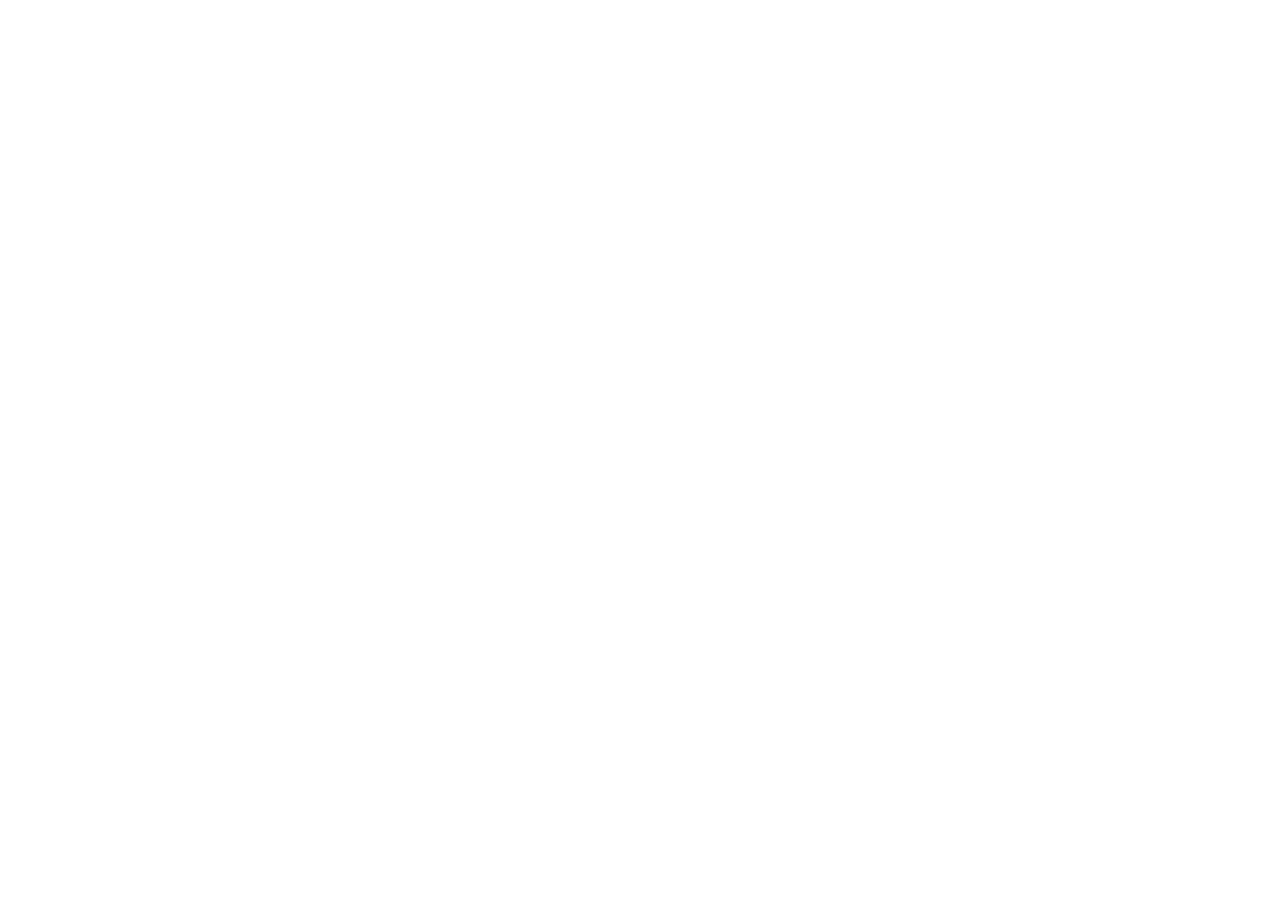
==== portfolio.html @ 34445811 "Create portfolio.html" ====
<!DOCTYPE html>
<html lang="en">
  <head>
    <meta charset="UTF-8" />
    <meta http-equiv="X-UA-Compatible" content="IE=edge" />
    <meta name="viewport" content="width=device-width, initial-scale=1.0" />
    <title>portfolio</title>
  </head>
  <body>
    <header>
      <h1></h1>
    </header>
    <footer></footer>
  </body>
</html>
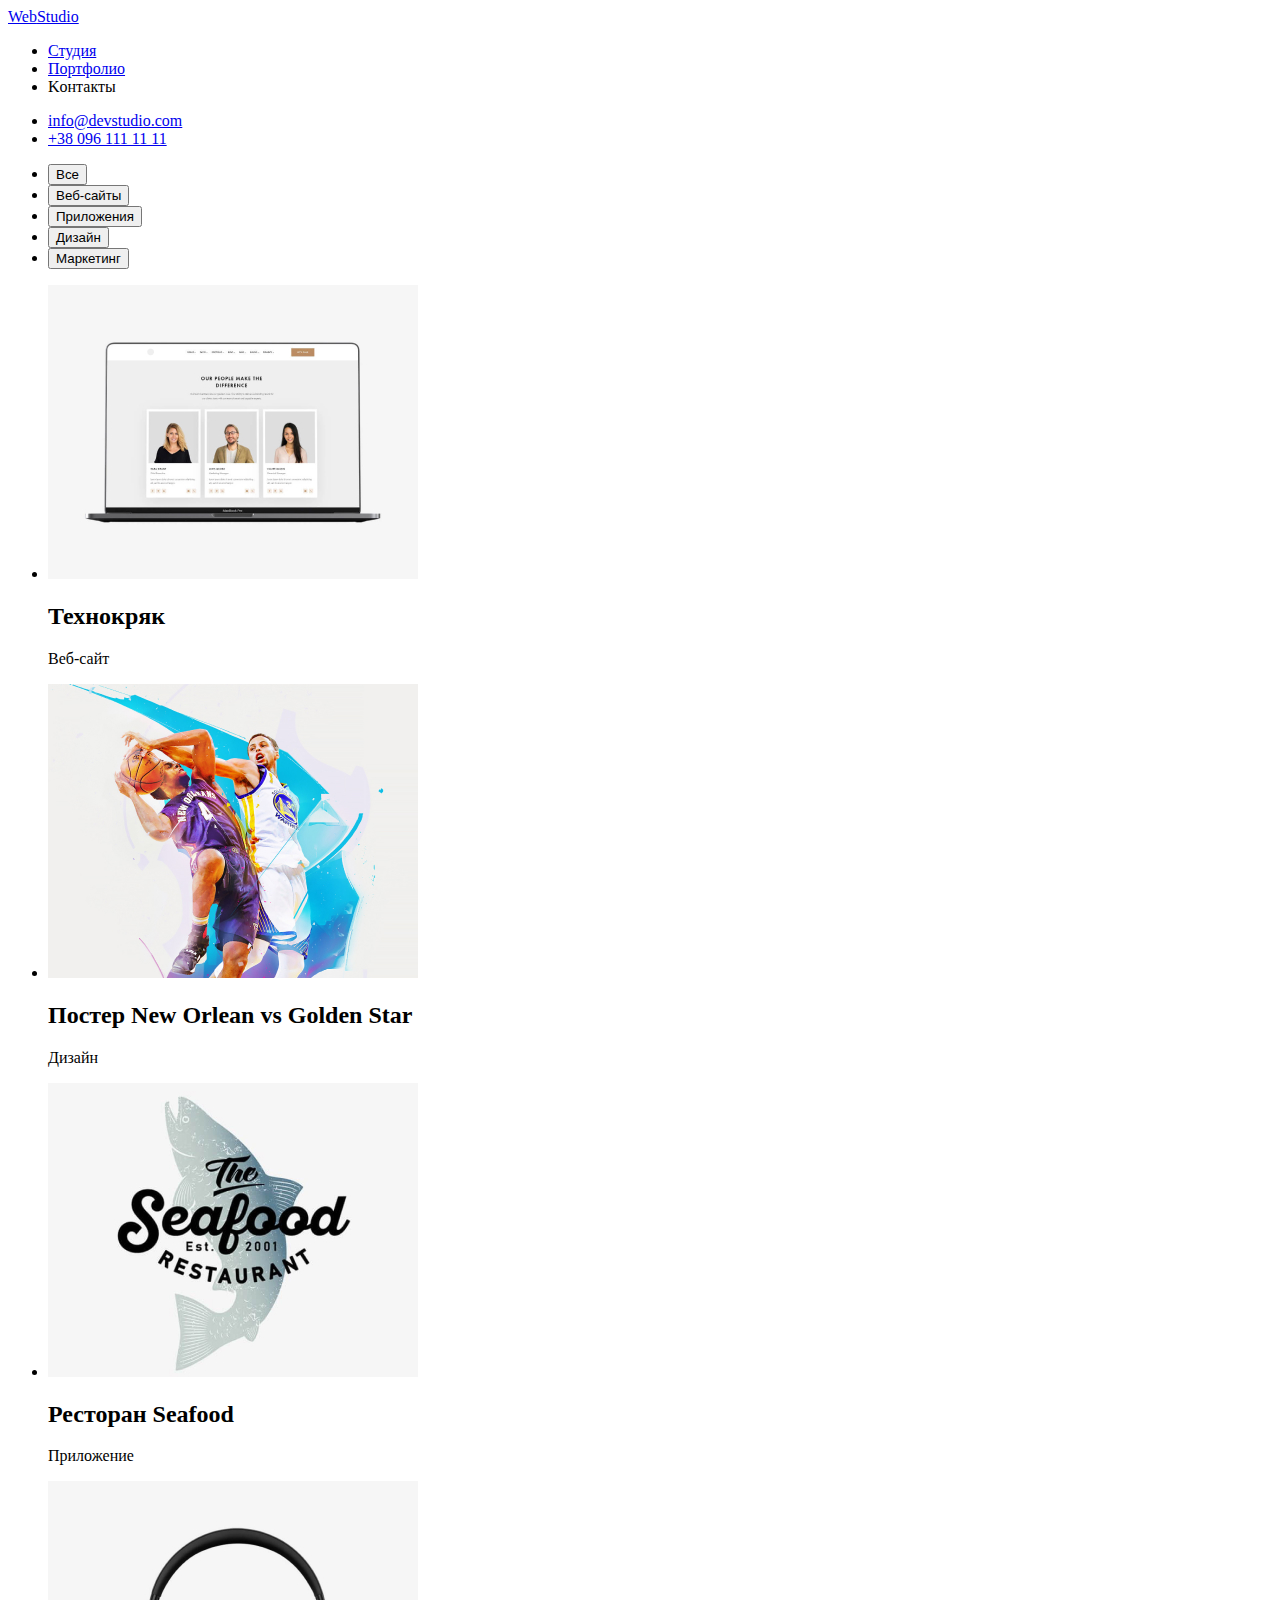
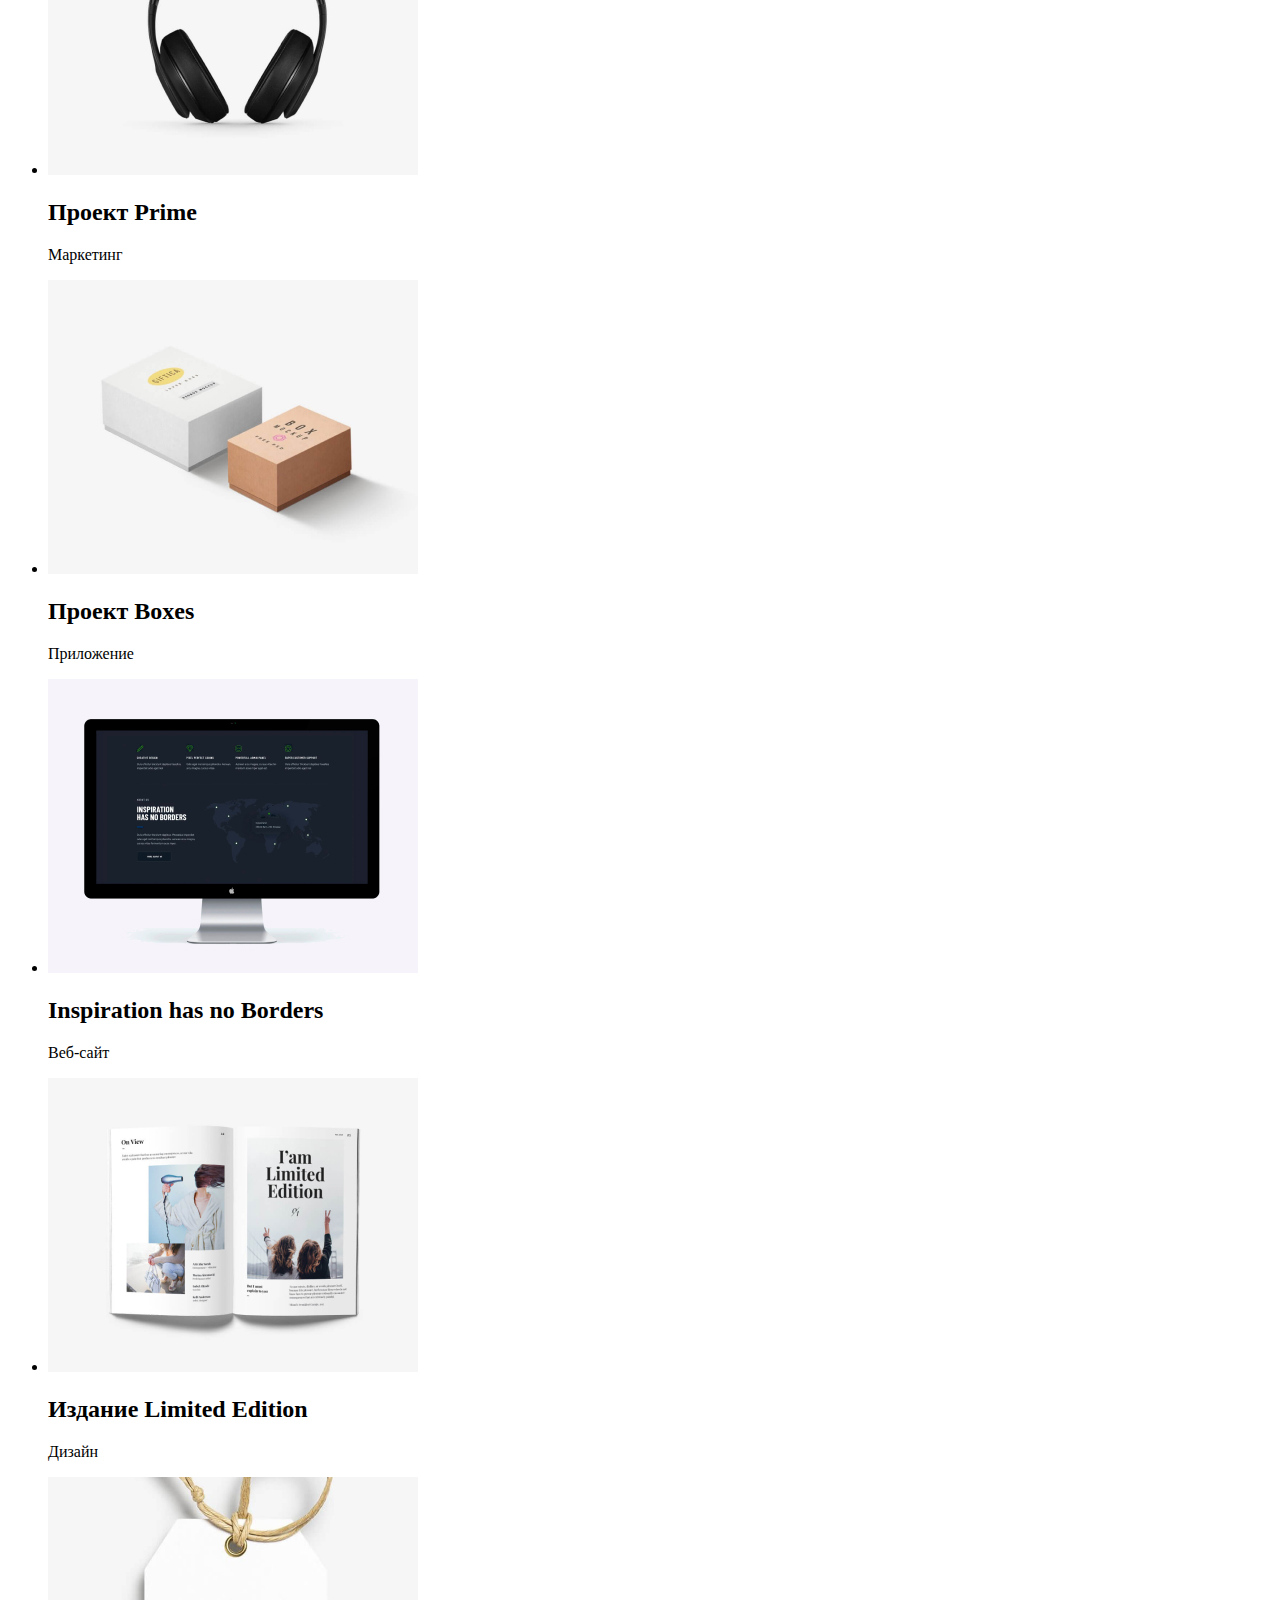
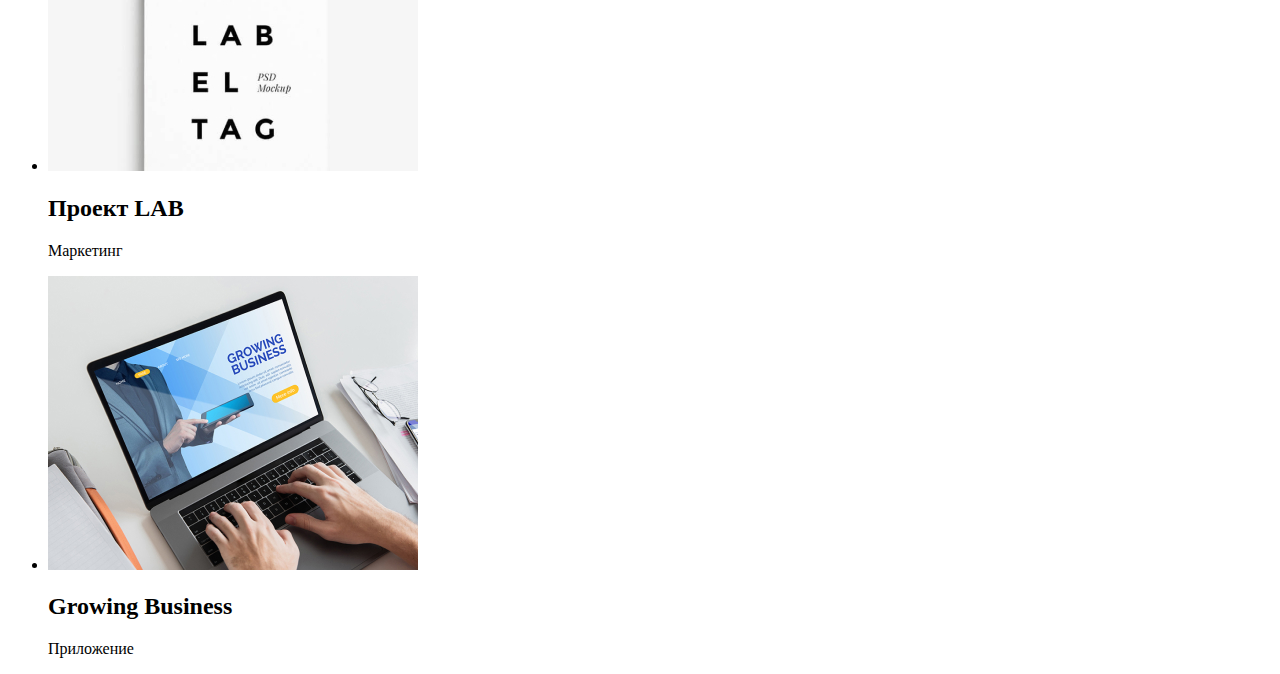
==== commit 838a083f: "добавляет классы" ====
--- a/portfolio.html
+++ b/portfolio.html
@@ -1,15 +1,97 @@
 <!DOCTYPE html>
-<html lang="en">
+<html lang="ru">
   <head>
     <meta charset="UTF-8" />
     <meta http-equiv="X-UA-Compatible" content="IE=edge" />
     <meta name="viewport" content="width=device-width, initial-scale=1.0" />
     <title>portfolio</title>
+    <link rel="stylesheet" type="text/css" href="./css/styles.css" />
+    <link
+      href="https://fonts.googleapis.com/css2?family=Roboto:wght@700&display=swap"
+      rel="stylesheet"
+    />
   </head>
   <body>
     <header>
-      <h1></h1>
+      <nav>
+        <a href="index.html" class="logo-link"><span class="logo-accent">Web</span>Studio</a>
+        <ul class="nav">
+          <li><a href="./index.html" class="nav-link">Студия</a></li>
+          <li><a href="./portfolio.html" class="nav-portfolio">Портфолио</a></li>
+          <li><Kонтакты href=""class="nav-link">Kонтакты</a></li>
+        </ul>
+      </nav>
+      <ul>
+        <li><a href="mailto:info@devstudio.com" class="header-contacts">info@devstudio.com</a></li>
+        <li><a href="tel:+380961111111" class="header-contacts">+38 096 111 11 11</a></li>
+      </ul>
     </header>
-    <footer></footer>
+    <!---Наши проекты-->
+    <main>
+      <section>
+        <ul class="projects-filter">
+          <li><button type="button" class="projects-button">Все
+          </button></li>
+          <li><button type="button" class="projects-button">Веб-сайты
+          </button></li>
+          <li><button type="button" class="projects-button">Приложения
+          </button></li>
+          <li><button type="button" class="projects-button">Дизайн
+          </button></li>
+          <li><button type="button" class="projects-button">Маркетинг
+          </button></li>
+        </ul>
+        <ul class="projects-list">
+          <li>
+            <img src="./imajes/portfolip/tehno-criac.jpg" alt="технокряк" width="370px" height="294px"/> 
+            <h2 class="projects-name">Технокряк</h2> 
+            <p class="projects-type"> Веб-сайт </p>
+          </li>
+          <li>
+            <img src="./imajes/portfolip/new-orlean.jpg" alt="баскетбол" width="370px" height="294px"/> 
+            <h2 class="projects-name">Постер New Orlean vs Golden Star</h2> 
+            <p class="projects-type"> Дизайн</p>
+          </li>
+          <li>
+            <img src="./imajes/portfolip/seawood.jpg" alt="лого морского ресторана" width="370px" height="294px"/> 
+            <h2 class="projects-name">Ресторан Seafood</h2> 
+            <p class="projects-type"> Приложение</p>
+          </li>
+          <li>
+            <img src="./imajes/portfolip/prime.jpg" alt="наушники" width="370px" height="294px"/> 
+            <h2 class="projects-name">Проект Prime</h2> 
+            <p class="projects-type">Маркетинг</p>
+          </li>
+          <li>
+            <img src="./imajes/portfolip/boxes.jpg" alt="коробочки" width="370px" height="294px"/> 
+            <h2 class="projects-name">Проект Boxes</h2> 
+            <p class="projects-type">Приложение</p>
+          </li>
+          <li> 
+            <img src="./imajes/portfolip/monitor.jpg" alt="монитор" width="370px" height="294px"/> 
+            <h2 class="projects-name">Inspiration has no Borders</h2> 
+            <p class="projects-type">Веб-сайт</p>
+          </li>
+          <li>
+            <img src="./imajes/portfolip/magazine.jpg" alt="журнал" width="370px" height="294px"/> 
+            <h2 class="projects-name">Издание Limited Edition</h2> 
+            <p class="projects-type">Дизайн</p>
+          </li>
+          <li>
+            <img src="./imajes/portfolip/label.jpg" alt="лейбла" width="370px" height="294px"/> 
+            <h2 class="projects-name">Проект LAB</h2> 
+            <p class="projects-type">Маркетинг</p>
+          </li>
+          <li>
+            <img src="./imajes/portfolip/growing.jpg" alt="печатает на ноутбуке" width="370px" height="294px"/>
+            <h2 class="projects-name">Growing Business</h2>
+            <p class="projects-type">Приложение</p>
+          </li>
+        </ul>
+      </section>
+    </main>
+    <footer>
+      
+    </footer>
   </body>
 </html>
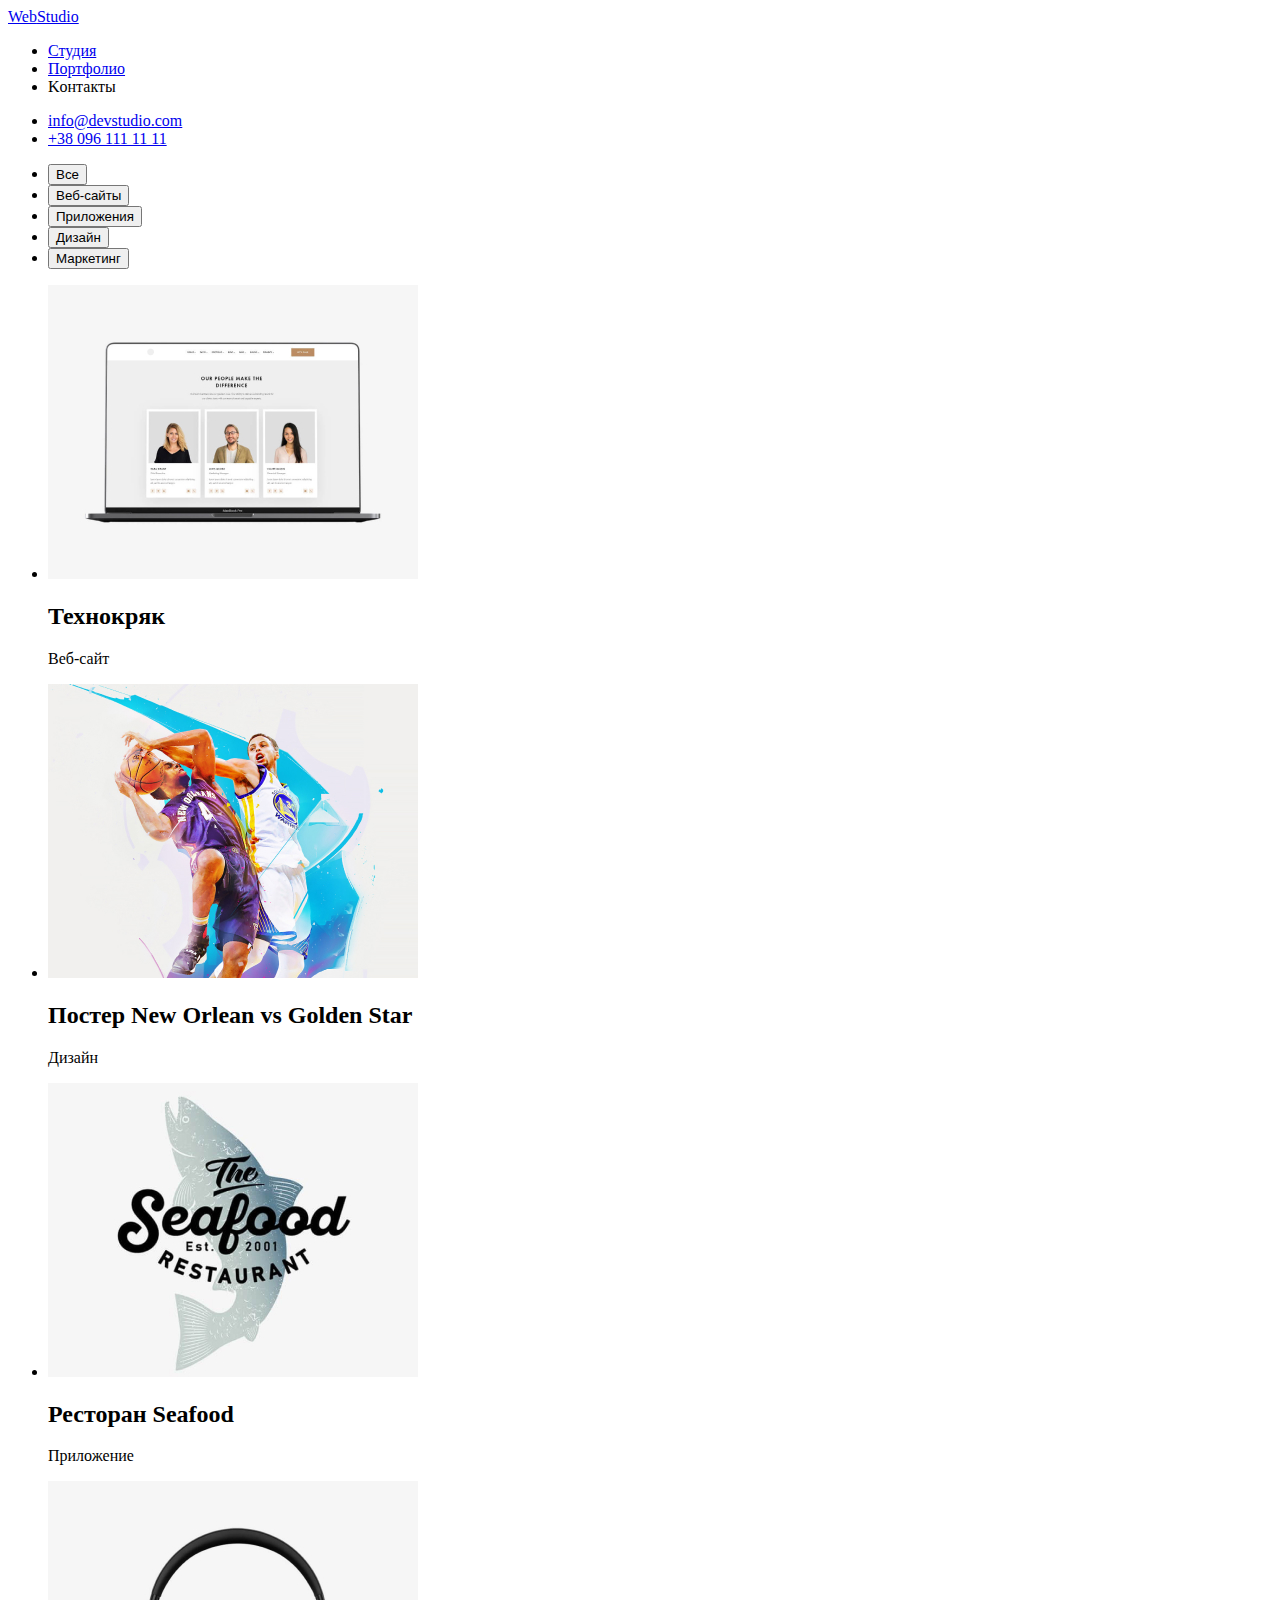
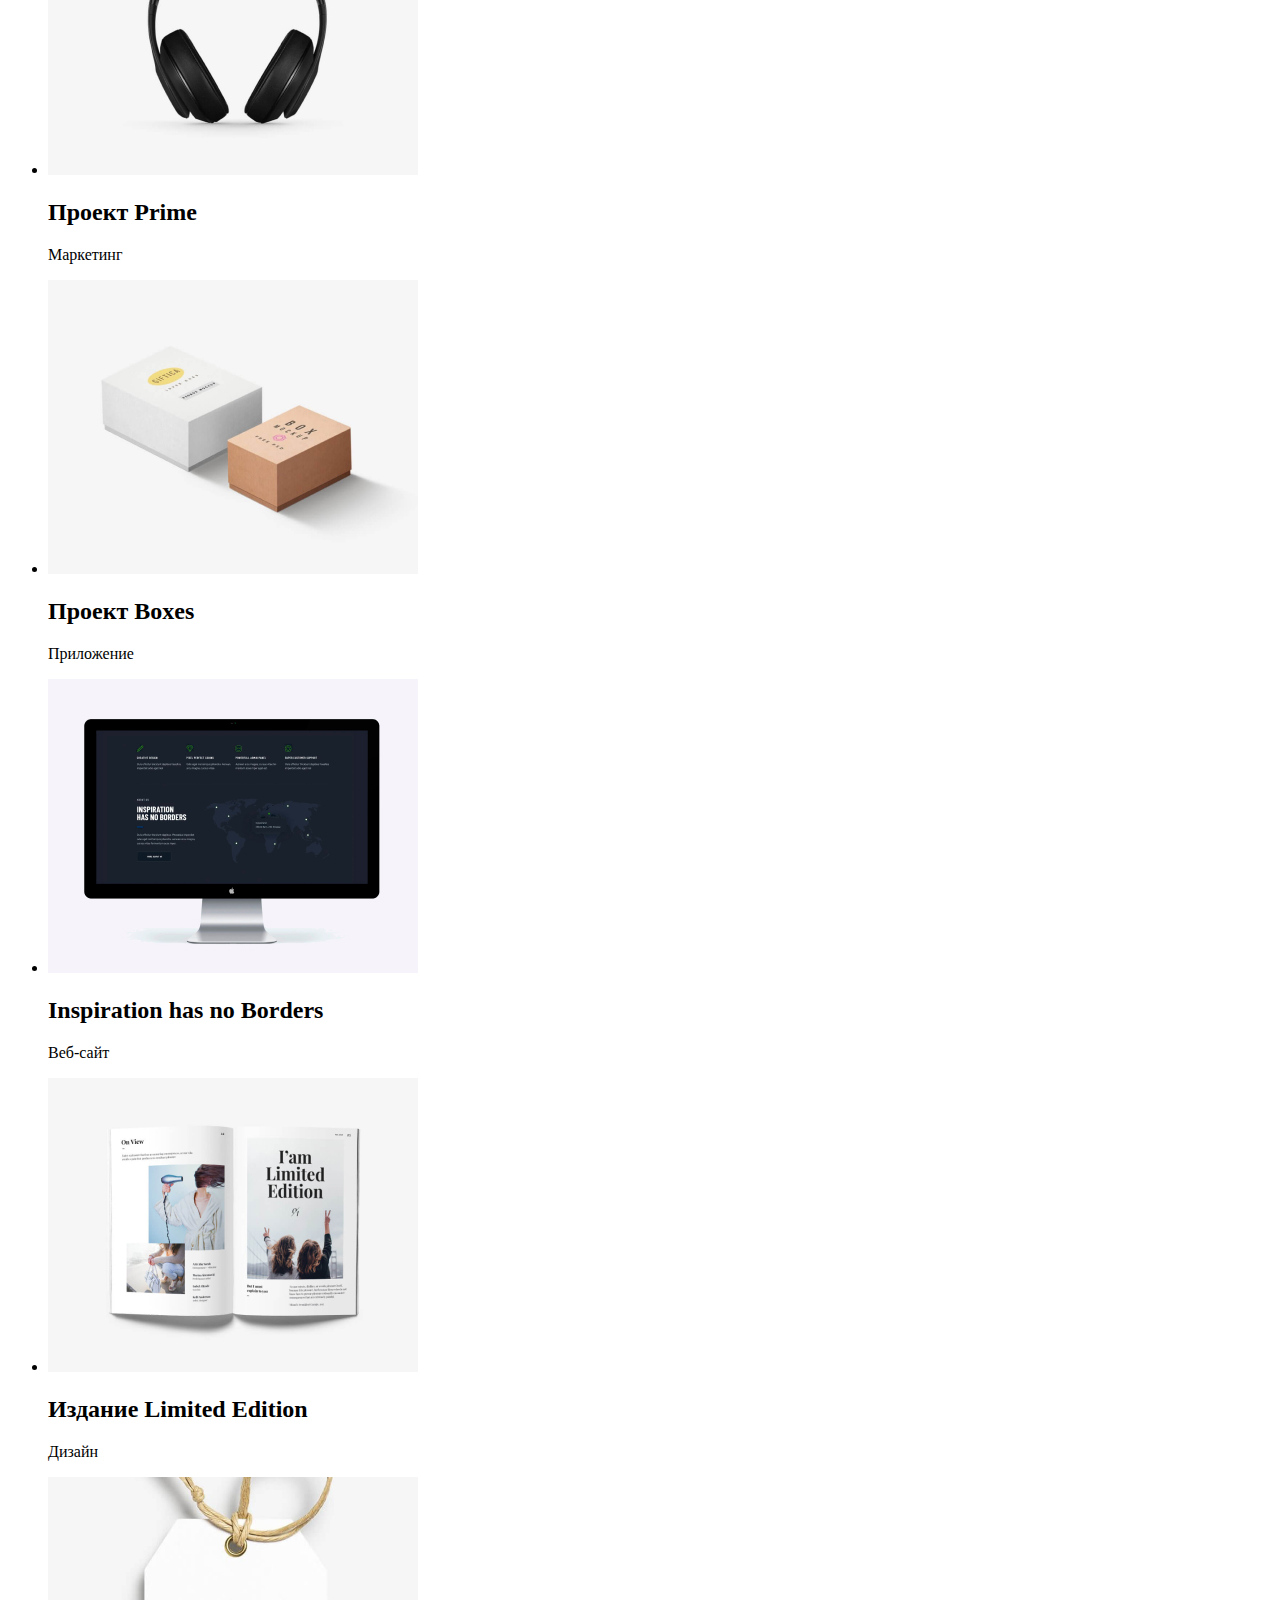
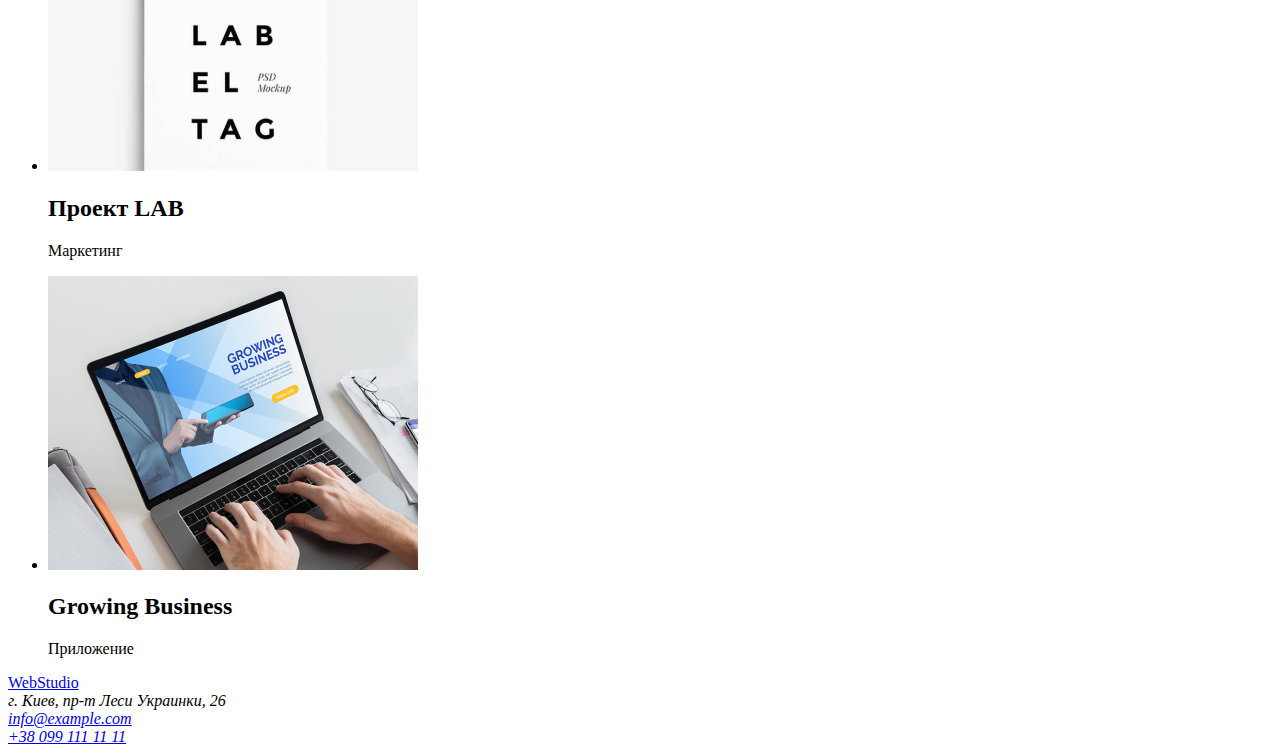
==== commit 2e638e4b: "ссылки портфолио" ====
--- a/portfolio.html
+++ b/portfolio.html
@@ -90,8 +90,13 @@
         </ul>
       </section>
     </main>
-    <footer>
-      
+   <footer class="footer-section">
+      <a href="/" class="footer-logo"><span class="logo-accent">Web</span>Studio</a>
+      <address class="address">
+        г. Киев, пр-т Леси Украинки, 26 <br />
+        <a href="mailto:info@example.com" class="footer-contacts">info@example.com</a> <br />
+        <a href="tel:+380991111111" class="footer-contacts">+38 099 111 11 11</a>
+      </address>
     </footer>
   </body>
 </html>
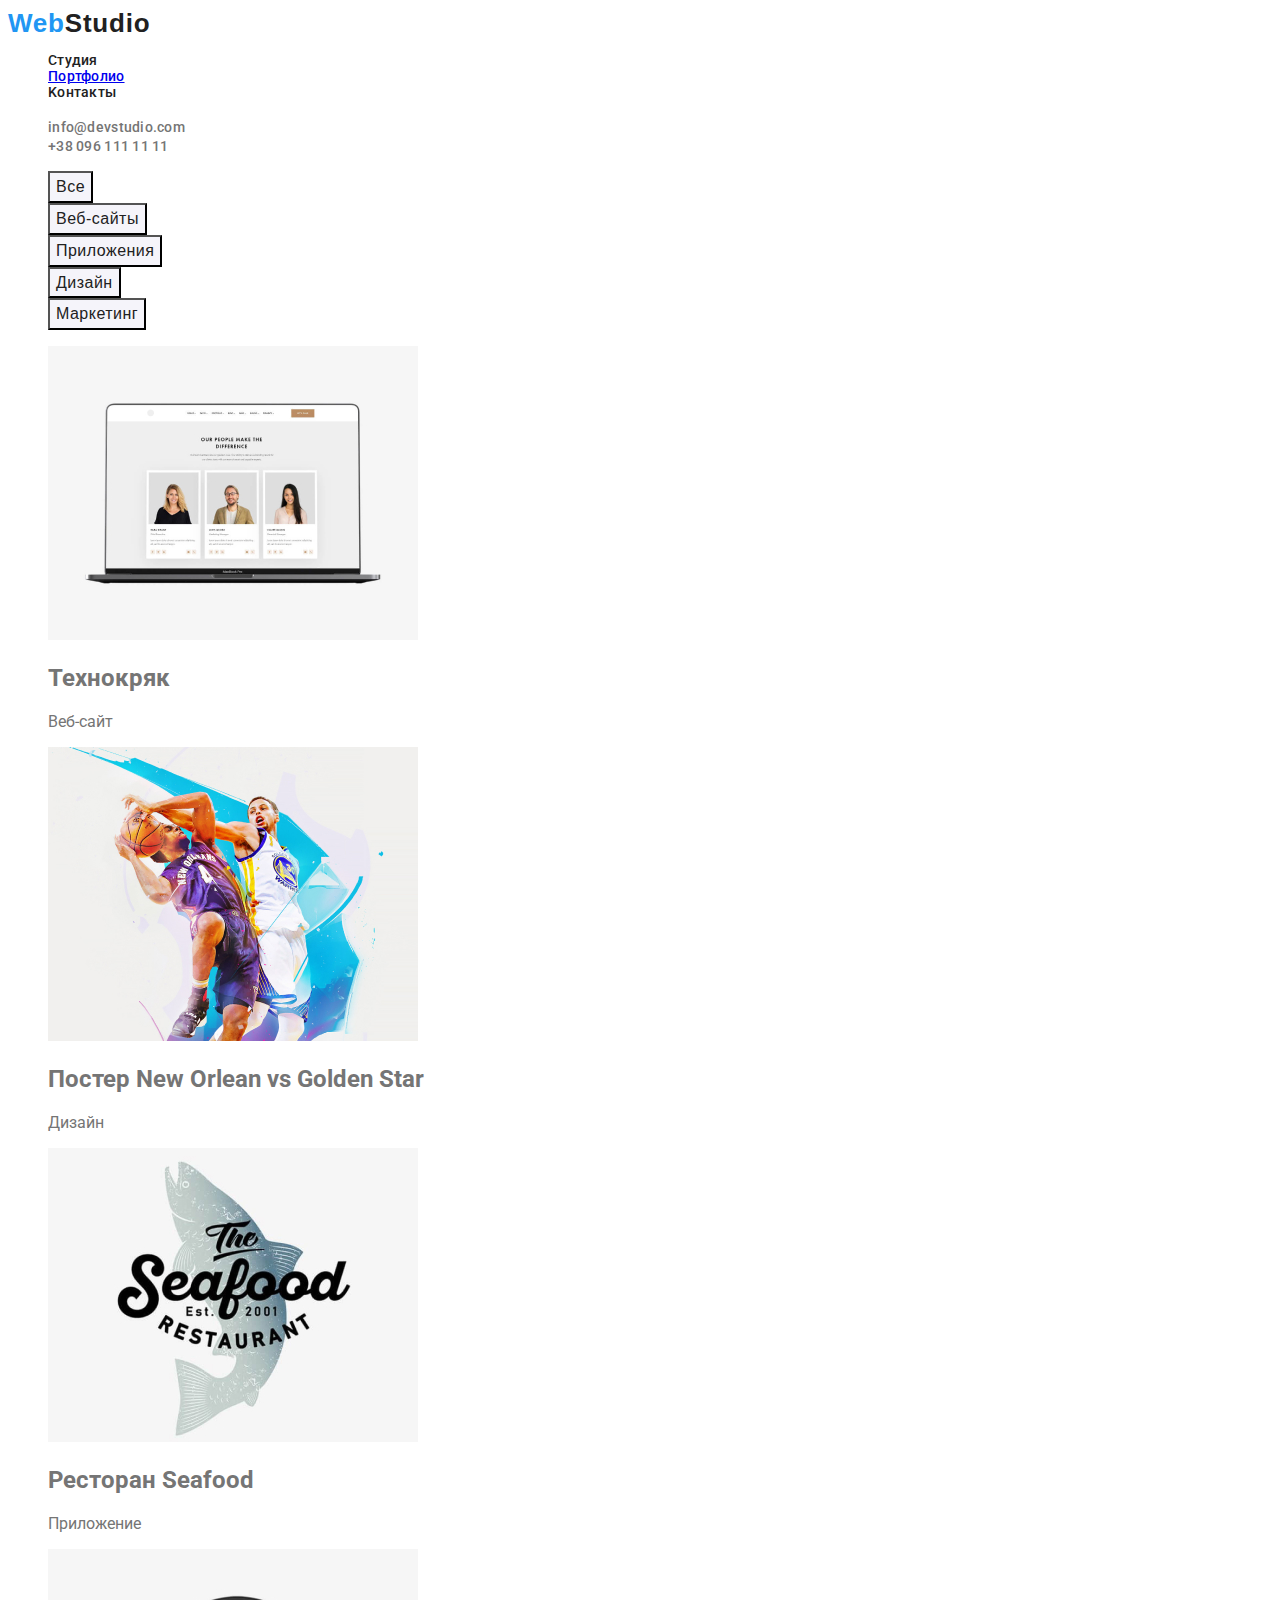
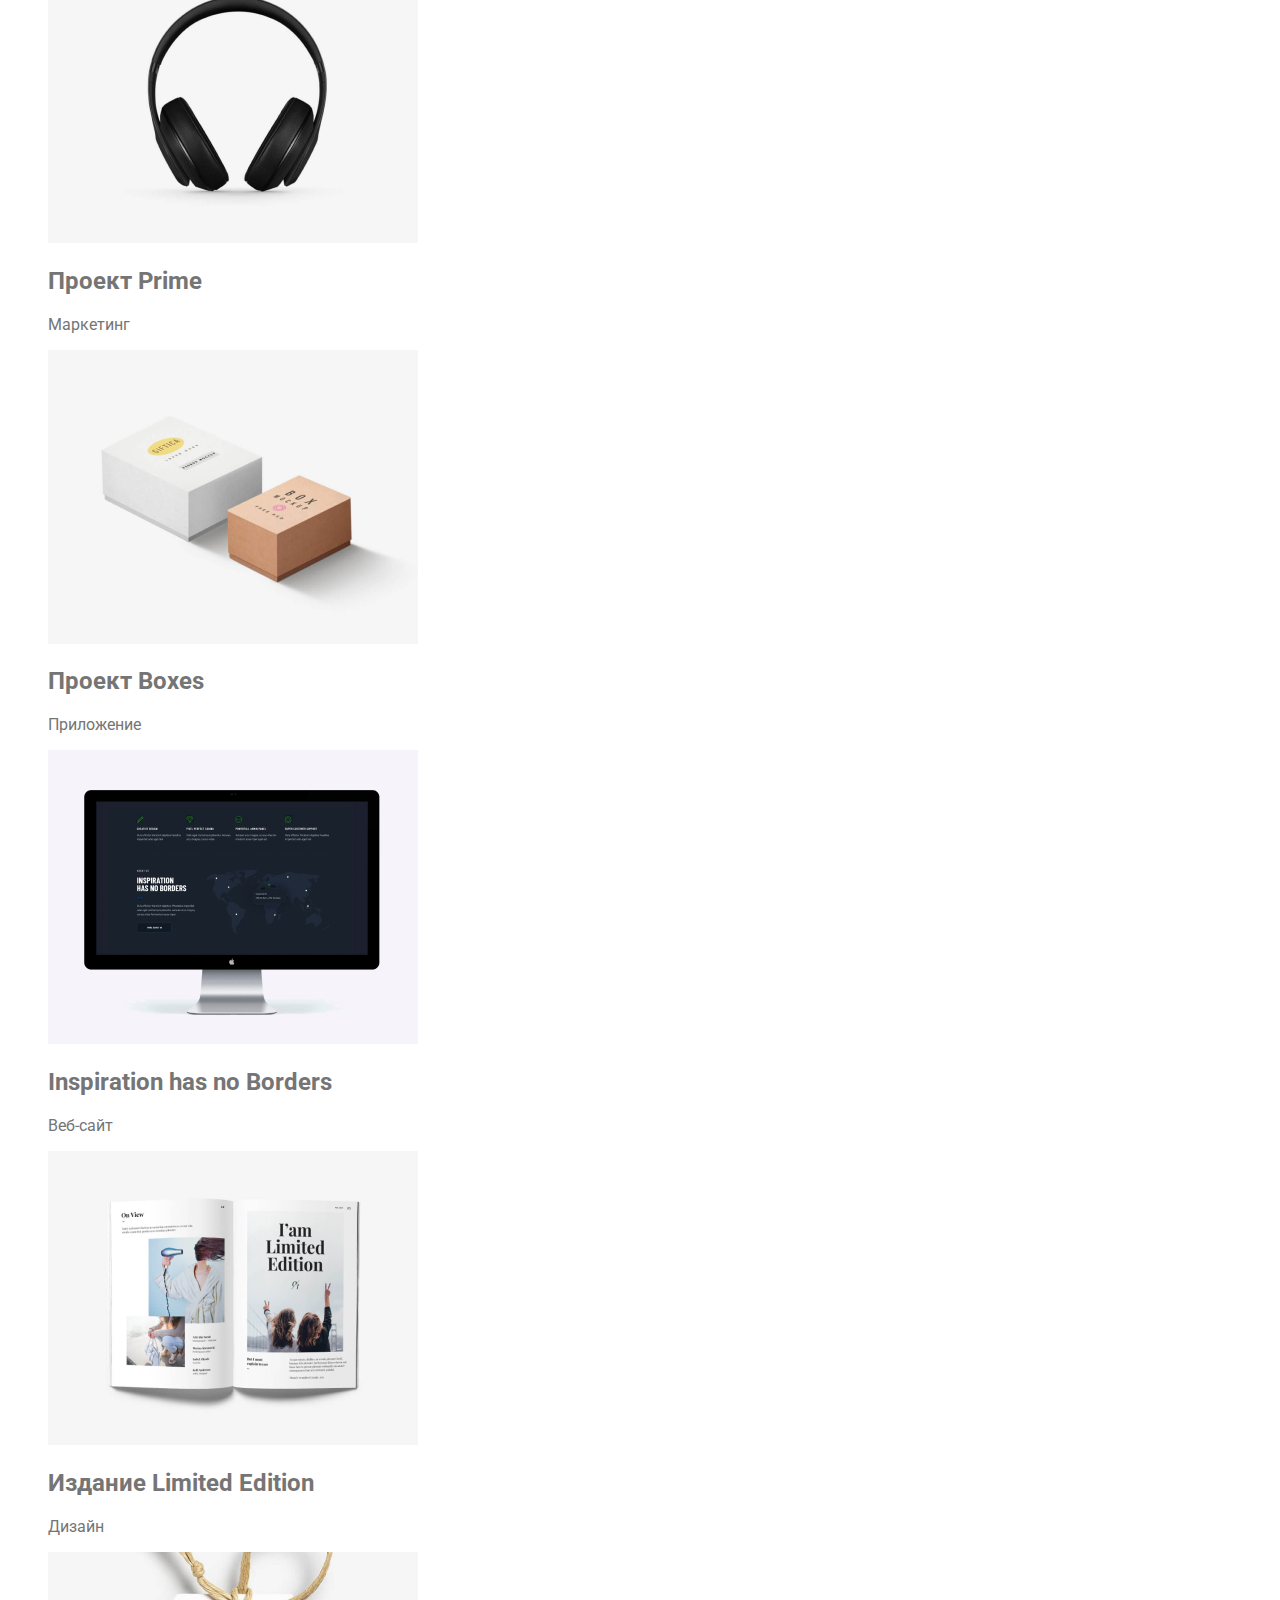
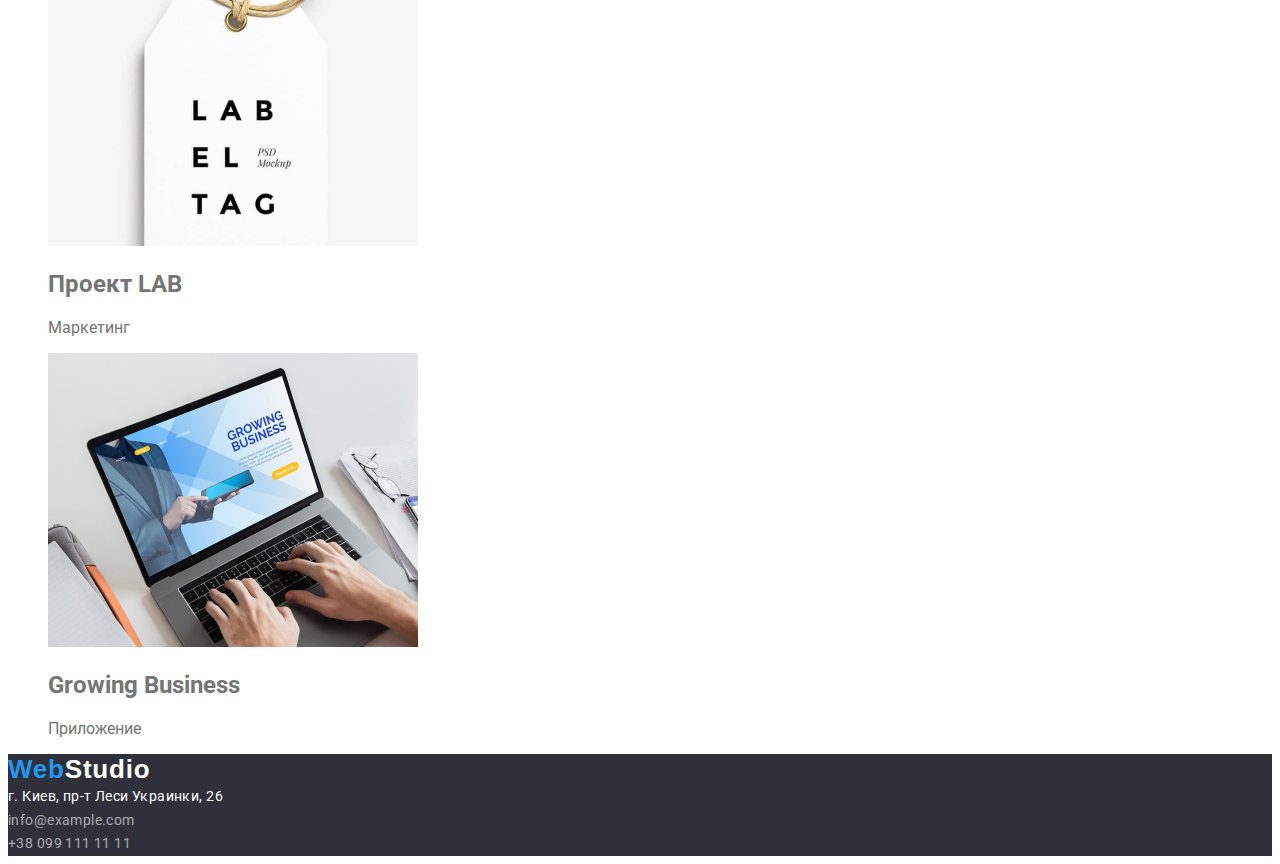
==== commit 801aee56: "меняет путь к css" ====
--- a/portfolio.html
+++ b/portfolio.html
@@ -4,12 +4,12 @@
     <meta charset="UTF-8" />
     <meta http-equiv="X-UA-Compatible" content="IE=edge" />
     <meta name="viewport" content="width=device-width, initial-scale=1.0" />
-    <title>portfolio</title>
-    <link rel="stylesheet" type="text/css" href="./css/styles.css" />
     <link
       href="https://fonts.googleapis.com/css2?family=Roboto:wght@700&display=swap"
       rel="stylesheet"
     />
+    <link rel="stylesheet" type="text/css" href="./css/styles.css" />
+    <title>portfolio</title>
   </head>
   <body>
     <header>
--- a/css/styles.css
+++ b/css/styles.css
@@ -0,0 +1,259 @@
+:root {
+    --brand-color: #2196F3;
+    --title-color: #212121;
+    --text-color: #757575;
+    --hero-color: #FFFFFF;
+    --contact-color: rgba(255, 255, 255, 0.6);
+    --main-background: #FFFFFF;
+    --secondary-background: #F5F4FA;
+}
+body {
+    color: var(--text-color);
+    font-family: roboto, sans-serif;
+}
+ul {
+    list-style: none;
+}
+
+/* Header */
+.logo-accent {
+    color: var(--brand-color)
+}
+
+.logo-link {
+    color: var(--title-color);
+
+    font-family: raleway, sans-serif;
+    font-weight: 700;
+    font-size: 26px;
+    line-height: 1.19;
+    letter-spacing: 0.03em;
+    text-decoration: none;
+}
+
+.nav {
+    color: var(--title-color);
+
+    font-weight: 500;
+    font-size: 14px;
+    line-height: 1.14;
+    letter-spacing: 0.02em;
+    list-style: none;
+}
+
+.nav-link {
+    color: inherit;
+    text-decoration: none;
+}
+
+.nav-link:hover,
+.nav-link:focus,
+.header-contacts:hover,
+.header-contacts:focus {
+    color: var(--brand-color);
+}
+
+.header-contacts {
+    color: var(--text-color);
+
+    font-weight: 500;
+    font-size: 14px;
+    line-height: 1.14;
+    letter-spacing: 0.02em;
+    text-decoration: none;
+}
+
+.current-link {
+    color: var(--brand-color);
+}
+
+/* Hero */
+.hero {
+    background-color: #2F303A;
+}
+
+.hero-title {
+    color: var(--hero-color);
+
+    font-weight: 900;
+    font-size: 44px;
+    line-height: 1.36;
+    text-align: center;
+    letter-spacing: 0.06em;
+    text-transform: uppercase;
+}
+
+.button {
+    color: var(--hero-color);
+    background-color: var(--brand-color);
+
+    font-weight: 700;
+    font-size: 16px;
+    line-height: 1.88;
+    text-align: center;
+    letter-spacing: 0.06em;
+
+    cursor: pointer;
+}
+
+/*Our advantages */
+.advantag {
+    background-color: var(--main-background);
+}
+
+.advantag-list {
+    list-style: none;
+}
+
+.advantag-title {
+    color: var(--title-color);
+
+    font-weight: 700;
+    font-size: 14px;
+    line-height: 1.14;
+    letter-spacing: 0.03em;
+    text-transform: uppercase;
+}
+
+.advantag-text {
+    font-weight: 400;
+    font-size: 14px;
+    line-height: 1.71;
+    letter-spacing: 0.03em;
+}
+
+/*Doing*/
+.doin {
+    background-color: var(--main-background);
+}
+
+.doin-title {
+    color: var(--title-color);
+
+    font-weight: 700;
+    font-size: 36px;
+    line-height: 1.17;
+    text-align: center;
+    letter-spacing: 0.03em;
+}
+
+.doin-list {
+    list-style: none;
+}
+
+/* Team */
+.team {
+    background-color: var(--secondary-background);
+}
+
+.team-title {
+    color: var(--title-color);
+
+    font-weight: 700;
+    font-size: 36px;
+    line-height: 1.17;
+    text-align: center;
+    letter-spacing: 0.03em;
+}
+
+.team-list {
+    list-style: none;
+}
+
+.team-name {
+    color: var(--title-color);
+
+    font-weight: 500;
+    font-size: 16px;
+    line-height: 1.19;
+    text-align: center;
+    letter-spacing: 0.03em;
+}
+
+.team-post {
+    font-weight: 400;
+    font-size: 16px;
+    line-height: 1.19;
+    text-align: center;
+    letter-spacing: 0.03em;
+}
+
+/* Footer */
+.footer-section {
+    background-color: #2F303A;
+}
+
+.footer-logo {
+    color: #FFFFFF;
+
+    font-family: raleway, sans-serif;
+    font-weight: 700;
+    font-size: 26px;
+    line-height: 1.19;
+    letter-spacing: 0.03em;
+    text-decoration: none;
+}
+
+.address {
+    color: #FFFFFF;
+
+    font-style: normal;
+    font-weight: 400;
+    font-size: 14px;
+    line-height: 1.71;
+    letter-spacing: 0.03em;
+}
+
+.footer-contacts {
+    color: rgba(255, 255, 255, 0.6);
+    text-decoration: none;
+}
+
+.footer-contacts:hover,
+.footer-contacts:focus {
+    color: var(--brand-color);
+}
+
+/* Portfolio.html */
+/*Projects */
+.projects-button {
+    color: var(--title-color);
+    background-color: #F5F4FA;
+
+    font-weight: 500;
+    font-size: 16px;
+    line-height: 1.62;
+    text-align: center;
+    letter-spacing: 0.03em;
+}
+
+.projects-filter {
+    list-style: none;
+}
+
+.projects-button:hover,
+.projects-button:focus {
+    color: var(--hero-color);
+    background-color: var(--brand-color);
+    cursor: pointer;
+}
+
+.projects-list {
+    list-style: none;
+}
+
+.project-name {
+    color: var(--title-color);
+
+    font-weight: 700;
+    font-size: 18px;
+    line-height: 2;
+    letter-spacing: 0.06em;
+}
+
+.project-type {
+    font-weight: 400;
+    font-size: 16px;
+    line-height: 1.87;
+    letter-spacing: 0.03em;
+}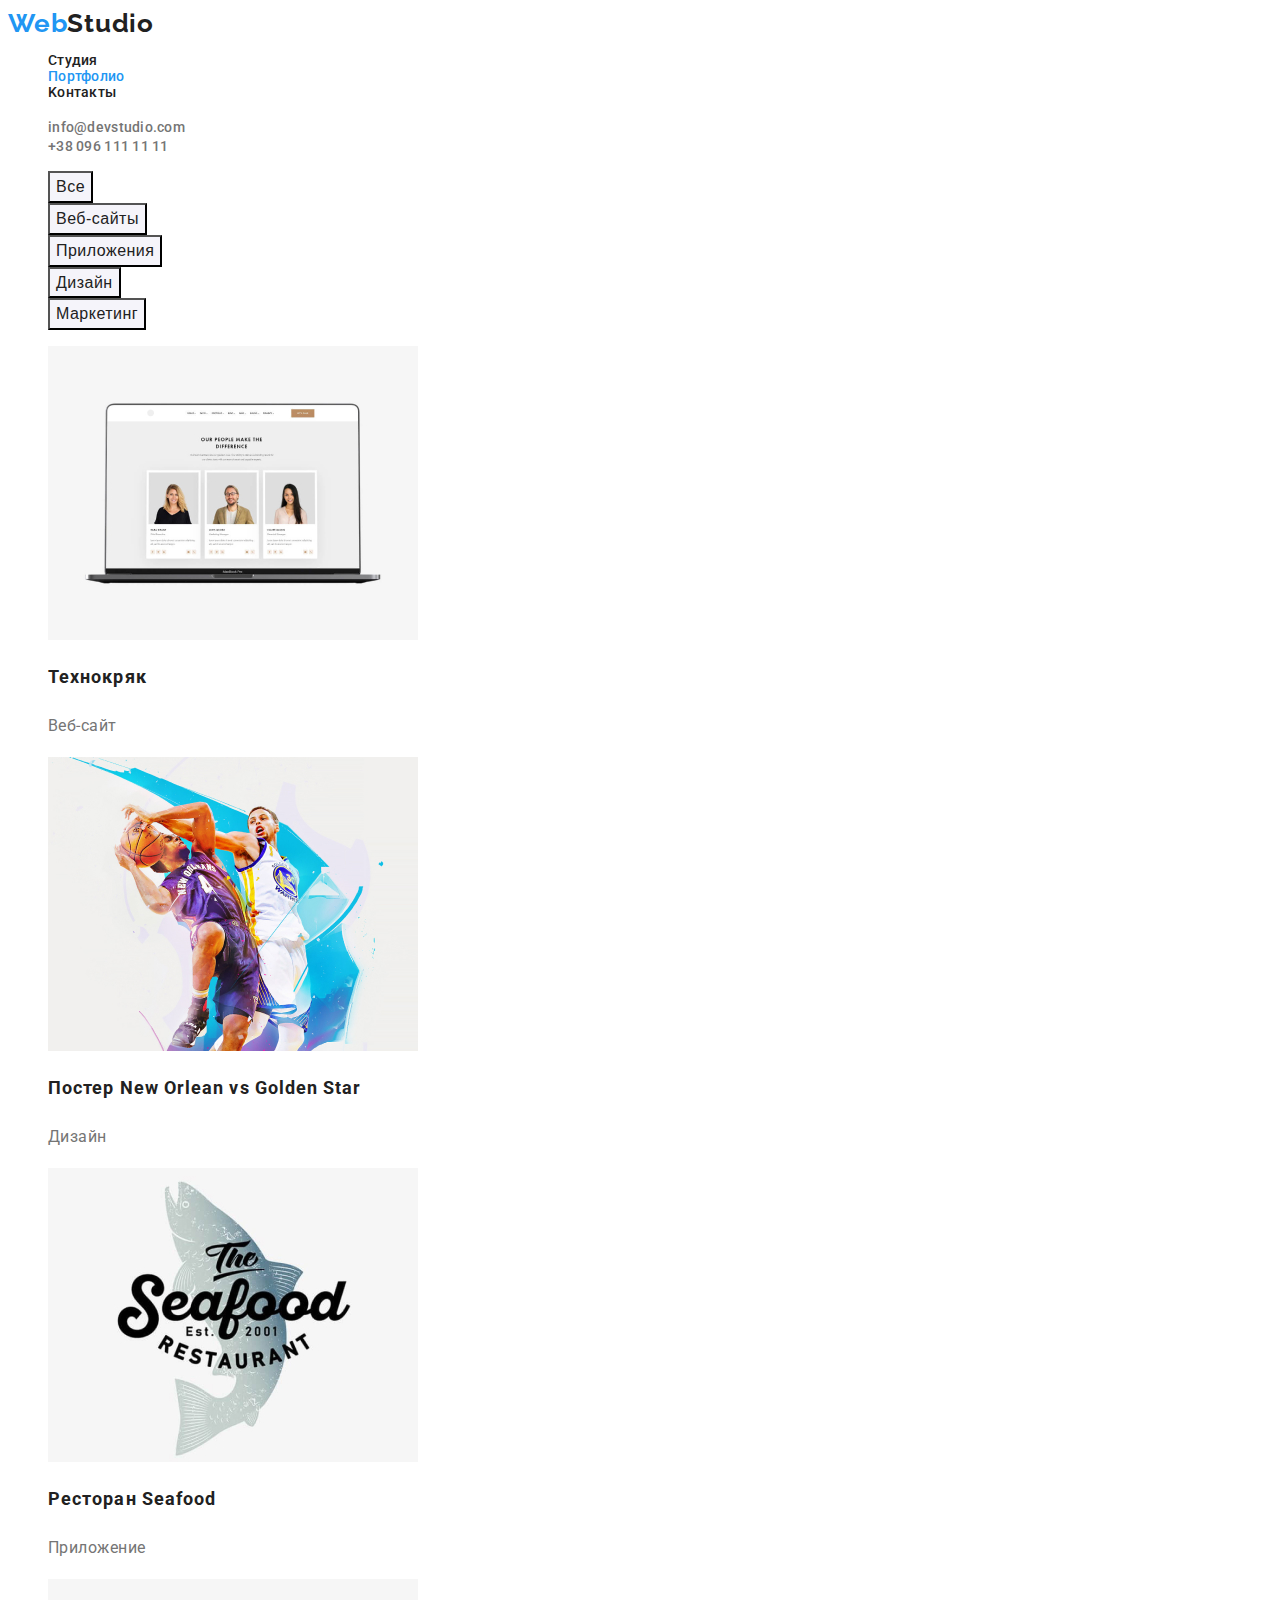
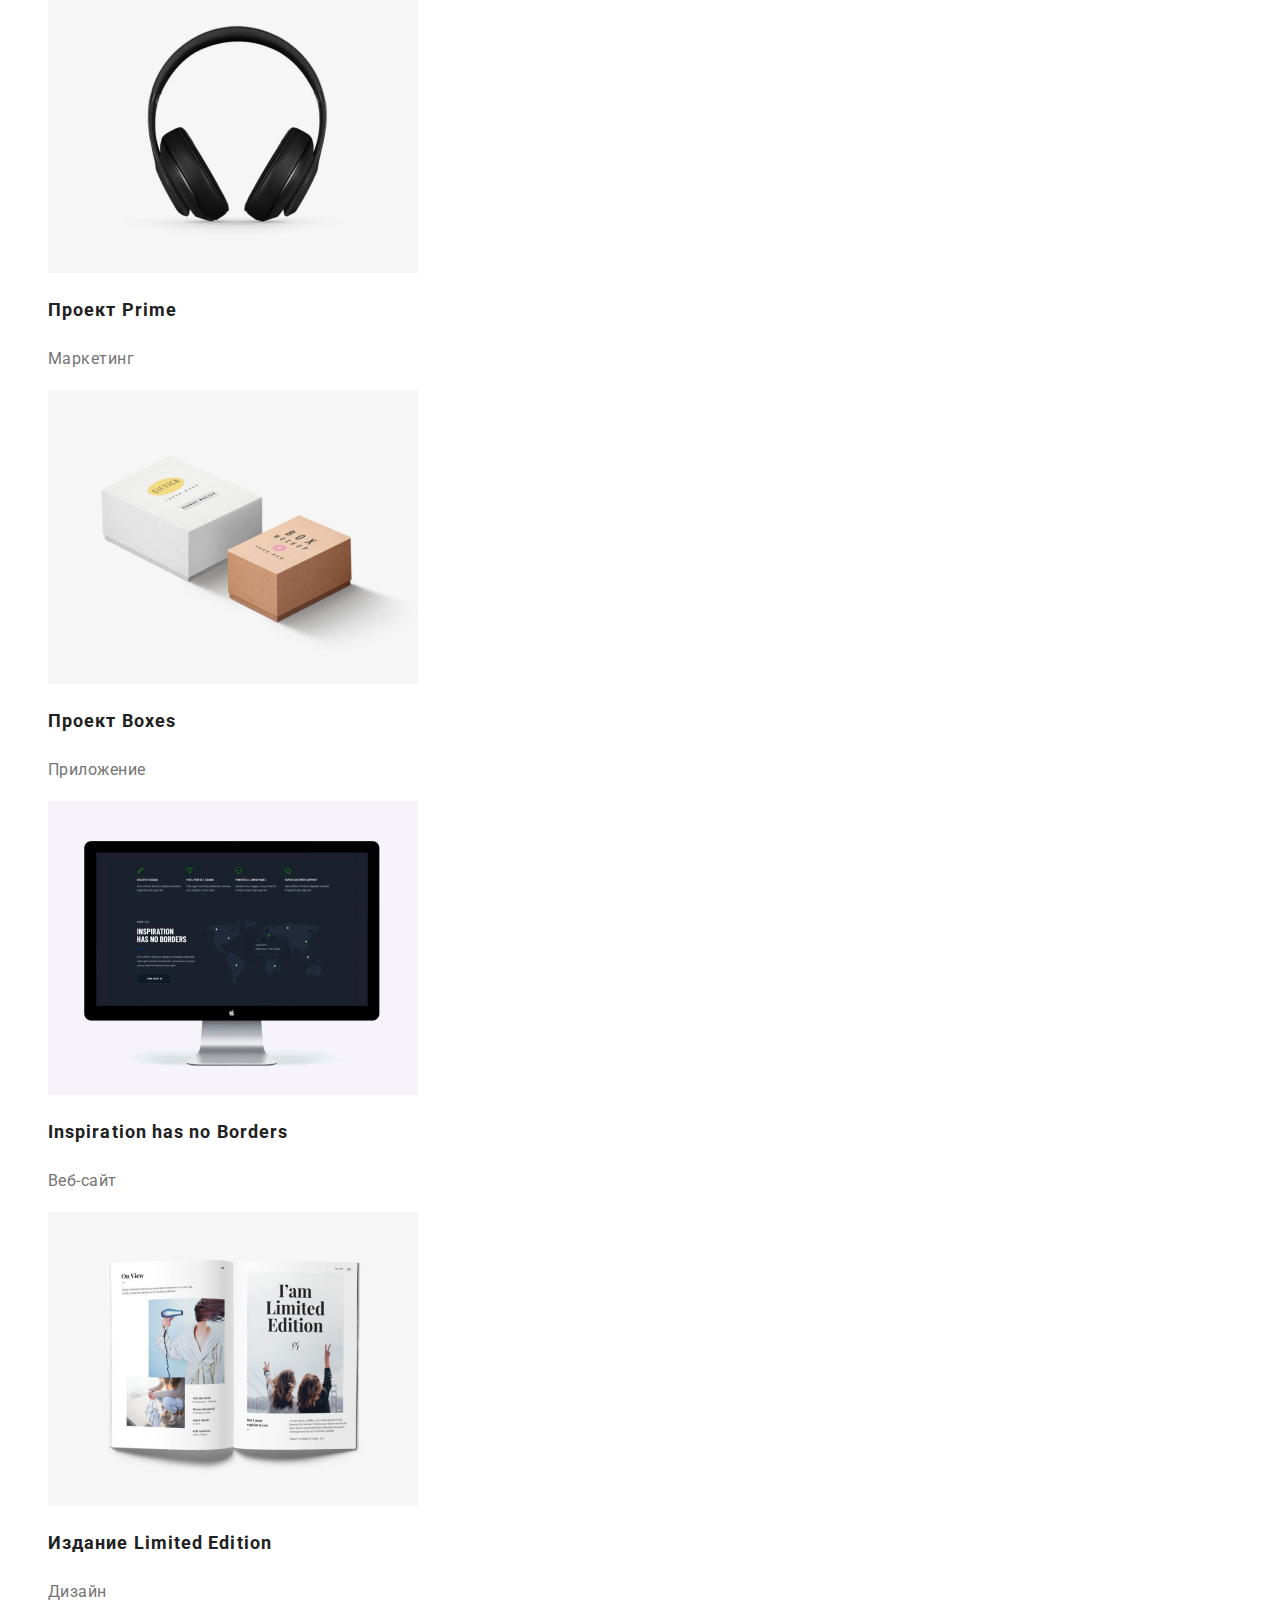
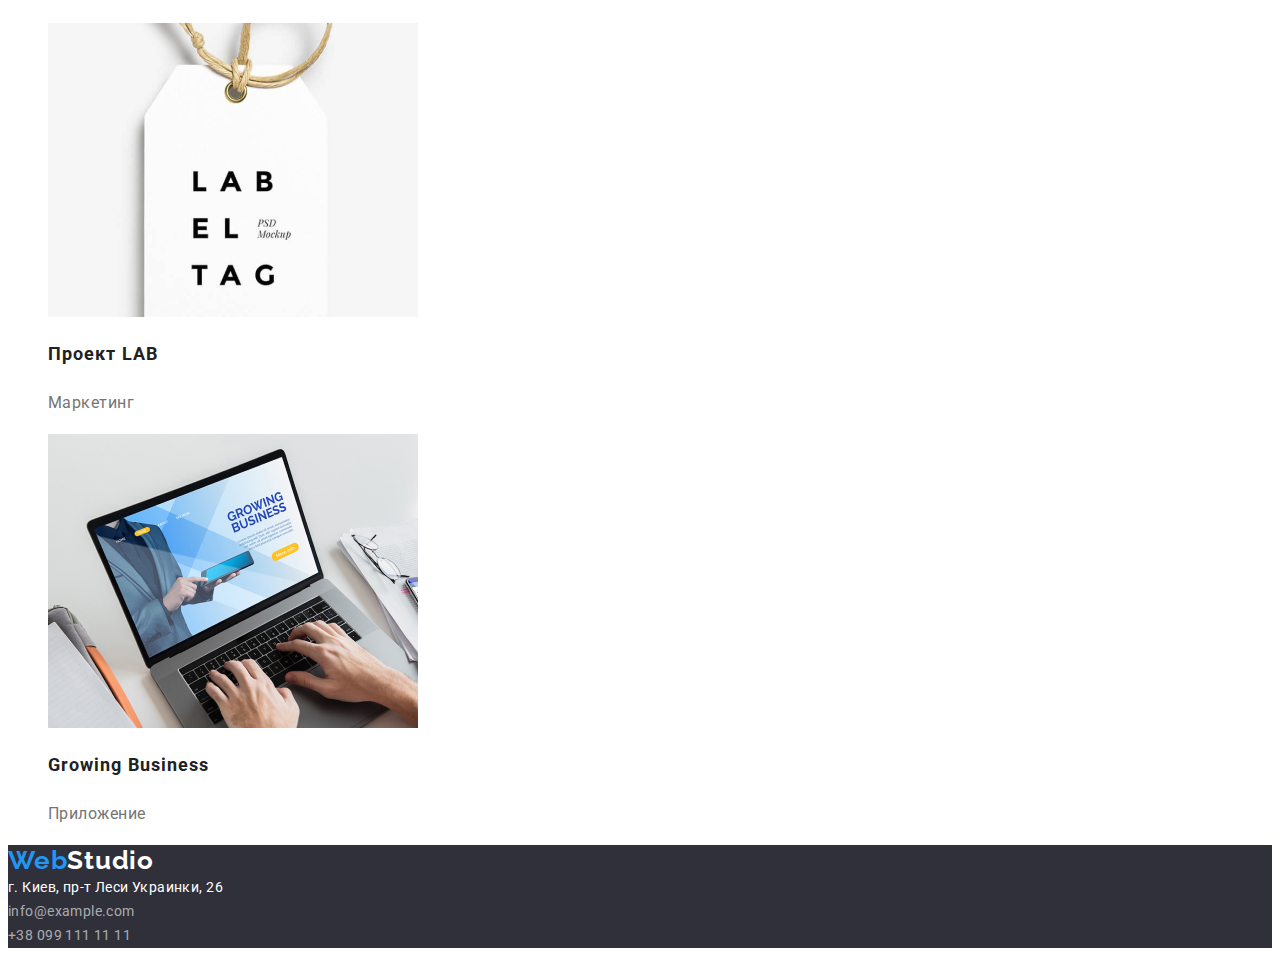
==== commit 209eaf7e: "подключает шрифты" ====
--- a/portfolio.html
+++ b/portfolio.html
@@ -5,7 +5,7 @@
     <meta http-equiv="X-UA-Compatible" content="IE=edge" />
     <meta name="viewport" content="width=device-width, initial-scale=1.0" />
     <link
-      href="https://fonts.googleapis.com/css2?family=Roboto:wght@700&display=swap"
+      href="https://fonts.googleapis.com/css2?family=Raleway:wght@700&family=Roboto:wght@400;500;700;900&display=swap"
       rel="stylesheet"
     />
     <link rel="stylesheet" type="text/css" href="./css/styles.css" />
@@ -16,8 +16,8 @@
       <nav>
         <a href="index.html" class="logo-link"><span class="logo-accent">Web</span>Studio</a>
         <ul class="nav">
-          <li><a href="./index.html" class="nav-link">Студия</a></li>
-          <li><a href="./portfolio.html" class="nav-portfolio">Портфолио</a></li>
+          <li><a href="./index.html" class="nav-link ">Студия</a></li>
+          <li><a href="./portfolio.html" class="nav-link current-link">Портфолио</a></li>
           <li><Kонтакты href=""class="nav-link">Kонтакты</a></li>
         </ul>
       </nav>
@@ -42,50 +42,50 @@
           </button></li>
         </ul>
         <ul class="projects-list">
-          <li>
+          <li> <a>
             <img src="./imajes/portfolip/tehno-criac.jpg" alt="технокряк" width="370px" height="294px"/> 
             <h2 class="projects-name">Технокряк</h2> 
-            <p class="projects-type"> Веб-сайт </p>
+            <p class="projects-type"> Веб-сайт </p></a>
           </li>
-          <li>
+          <li><a>
             <img src="./imajes/portfolip/new-orlean.jpg" alt="баскетбол" width="370px" height="294px"/> 
             <h2 class="projects-name">Постер New Orlean vs Golden Star</h2> 
-            <p class="projects-type"> Дизайн</p>
+            <p class="projects-type"> Дизайн</p></a>
           </li>
-          <li>
+          <li><a>
             <img src="./imajes/portfolip/seawood.jpg" alt="лого морского ресторана" width="370px" height="294px"/> 
             <h2 class="projects-name">Ресторан Seafood</h2> 
-            <p class="projects-type"> Приложение</p>
+            <p class="projects-type"> Приложение</p></a>
           </li>
-          <li>
+          <li><a>
             <img src="./imajes/portfolip/prime.jpg" alt="наушники" width="370px" height="294px"/> 
             <h2 class="projects-name">Проект Prime</h2> 
-            <p class="projects-type">Маркетинг</p>
+            <p class="projects-type">Маркетинг</p></a>
           </li>
-          <li>
+          <li><a>
             <img src="./imajes/portfolip/boxes.jpg" alt="коробочки" width="370px" height="294px"/> 
             <h2 class="projects-name">Проект Boxes</h2> 
-            <p class="projects-type">Приложение</p>
+            <p class="projects-type">Приложение</p></a>
           </li>
-          <li> 
+          <li><a> 
             <img src="./imajes/portfolip/monitor.jpg" alt="монитор" width="370px" height="294px"/> 
             <h2 class="projects-name">Inspiration has no Borders</h2> 
-            <p class="projects-type">Веб-сайт</p>
+            <p class="projects-type">Веб-сайт</p></a>
           </li>
-          <li>
+          <li><a>
             <img src="./imajes/portfolip/magazine.jpg" alt="журнал" width="370px" height="294px"/> 
             <h2 class="projects-name">Издание Limited Edition</h2> 
-            <p class="projects-type">Дизайн</p>
+            <p class="projects-type">Дизайн</p></a>
           </li>
-          <li>
+          <li><a>
             <img src="./imajes/portfolip/label.jpg" alt="лейбла" width="370px" height="294px"/> 
             <h2 class="projects-name">Проект LAB</h2> 
-            <p class="projects-type">Маркетинг</p>
+            <p class="projects-type">Маркетинг</p></a>
           </li>
-          <li>
+          <li><a>
             <img src="./imajes/portfolip/growing.jpg" alt="печатает на ноутбуке" width="370px" height="294px"/>
             <h2 class="projects-name">Growing Business</h2>
-            <p class="projects-type">Приложение</p>
+            <p class="projects-type">Приложение</p></a>
           </li>
         </ul>
       </section>
--- a/css/styles.css
+++ b/css/styles.css
@@ -92,6 +92,9 @@
     line-height: 1.88;
     text-align: center;
     letter-spacing: 0.06em;
+    background: #2196F3;
+    box-shadow: 0px 4px 4px rgba(0, 0, 0, 0.15);
+    border-radius: 4px;
 
     cursor: pointer;
 }
@@ -231,29 +234,31 @@
     list-style: none;
 }
 
-.projects-button:hover,
-.projects-button:focus {
+.projects-button:hover, .projects-button:focus {
     color: var(--hero-color);
     background-color: var(--brand-color);
     cursor: pointer;
 }
-
 .projects-list {
     list-style: none;
 }
 
-.project-name {
+.projects-name {
     color: var(--title-color);
 
     font-weight: 700;
     font-size: 18px;
     line-height: 2;
     letter-spacing: 0.06em;
-}
-
-.project-type {
-    font-weight: 400;
-    font-size: 16px;
-    line-height: 1.87;
-    letter-spacing: 0.03em;
+    
+}
+
+.projects-type {
+font-family: 'Roboto';
+font-style: normal;
+font-weight: 400;
+font-size: 16px;
+line-height: 30px;
+letter-spacing: 0.03em;
+color: #757575;
 }